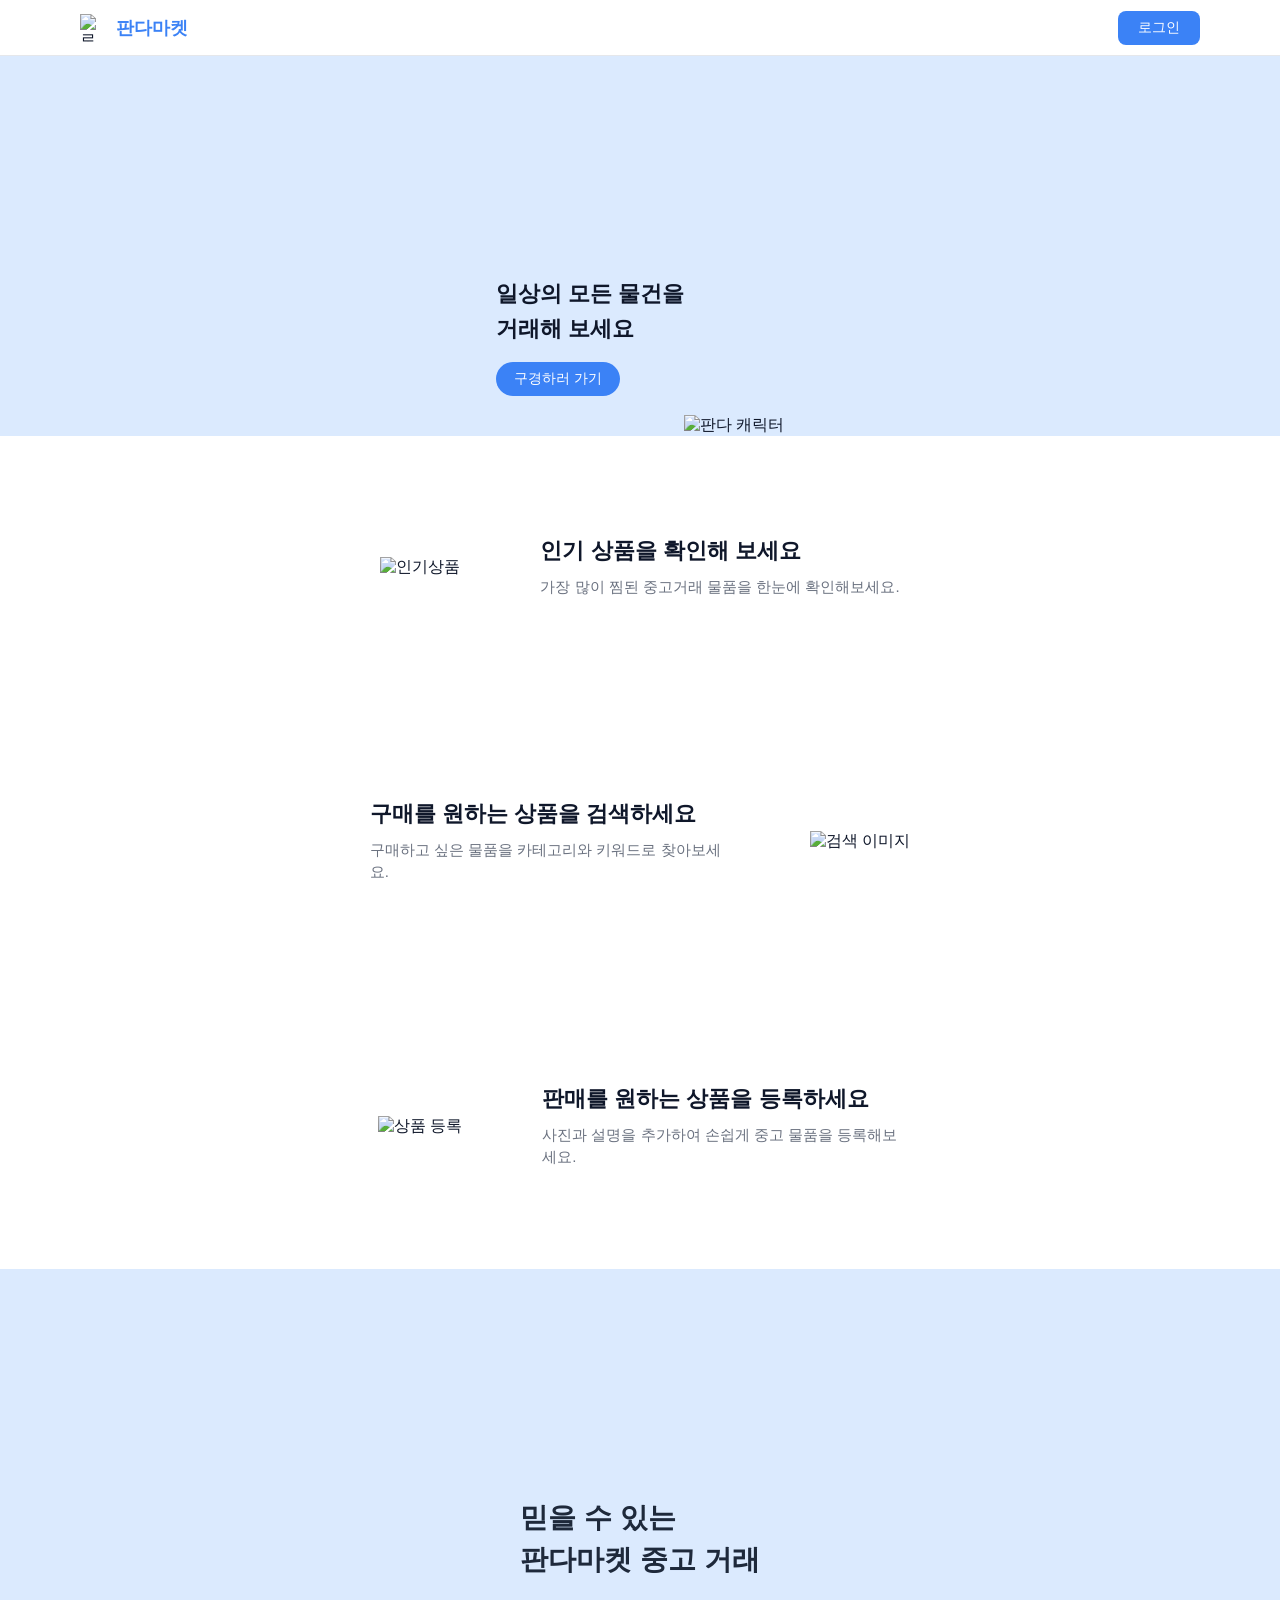
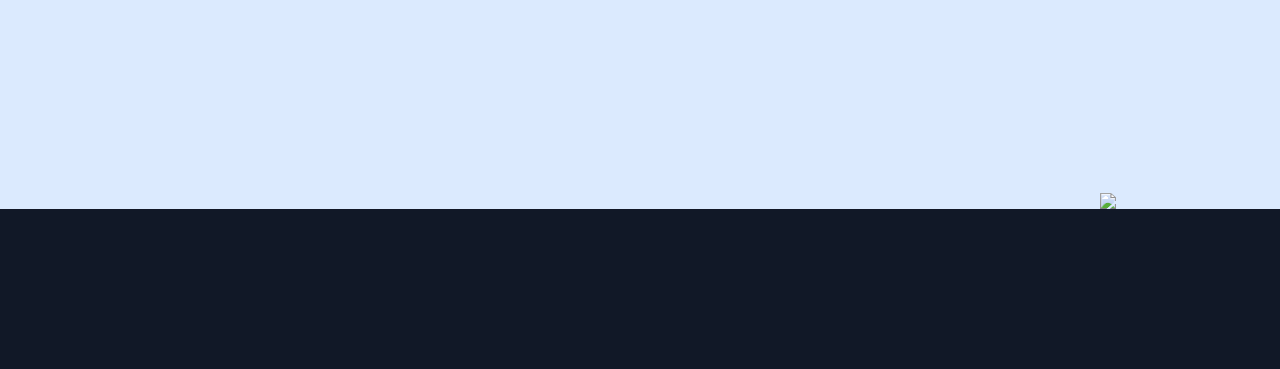
==== index.html @ c72f77fa "sp mission1 basic" ====
<!DOCTYPE html>
<html lang="ko">
<head>
  <meta charset="utf-8" />
  <meta name="viewport" content="width=1920" />
  <link rel="stylesheet" href="style.css">
  <title>판다마켓</title>
</head>
<body>
  

  <nav>
    <div class="nav-left">
      <img src="C:/Users/user/OneDrive/Desktop/sp mission1 main/logo.png" alt="로고">
      <a href="/" class="nav-title">판다마켓</a>
    </div>
    <button class="nav-btn">로그인</button>
  </nav>


  <section class="hero">
    <div class="hero-text">
      <h1>일상의 모든 물건을<br>거래해 보세요</h1>
      <a href="/items" class="btn">구경하러 가기</a>
    </div>
    <div class="hero-image">
      <img src="C:/Users/user/OneDrive/Desktop/sp mission1 main/img1.png" alt="판다 캐릭터">
    </div>
  </section>

 
  <section class="section">
    <div class="img-box">
      <img src="C:/Users/user/OneDrive/Desktop/sp mission1 main/img3.png" alt="인기상품">
    </div>
    <div class="text-box">
      <h2>인기 상품을 확인해 보세요</h2>
      <p>가장 많이 찜된 중고거래 물품을 한눈에 확인해보세요.</p>
    </div>
  </section>


  <section class="section reverse">
    <div class="img-box">
      <img src="C:/Users/user/OneDrive/Desktop/sp mission1 main/img4.png" alt="검색 이미지">
    </div>
    <div class="text-box">
      <h2>구매를 원하는 상품을 검색하세요</h2>
      <p>구매하고 싶은 물품을 카테고리와 키워드로 찾아보세요.</p>
    </div>
  </section>


  <section class="section">
    <div class="img-box">
      <img src="C:/Users/user/OneDrive/Desktop/sp mission1 main/img5.png" alt="상품 등록">
    </div>
    <div class="text-box">
      <h2>판매를 원하는 상품을 등록하세요</h2>
      <p>사진과 설명을 추가하여 손쉽게 중고 물품을 등록해보세요.</p>
    </div>
  </section>

  <!-- 마지막 섹션 -->
  <section class="final">
    <div class="final-text">
      <h2>믿을 수 있는<br>판다마켓 중고 거래</h2>
    </div>
    <div class="final-image">
      <img src="C:/Users/user/OneDrive/Desktop/sp mission1 main/img2.png" >
    </div>
  </section>

  <!-- 마지막 여백 영역 -->
  <div class="bottom-space"></div>

</body>
</html>
---- style.css ----
:root {
  --brand: #3B82F6;
  --brand-hover: #2563EB;
  --hero-bg: #DBEAFE;
  --section-bg: #FFFFFF;
  --text-main: #0F172A;
  --text-sub: #6B7280;
  --border: #E5E7EB;
  --radius: 16px;
  --gap: 80px;
}

* {
  box-sizing: border-box;
  margin: 0;
  padding: 0;
  font-family: "Noto Sans KR", sans-serif;
}

body {
  width: 100%;
  background: #fff;
  color: var(--text-main);
  overflow-x: hidden;
}

/* ---------- NAV ---------- */
nav {
  width: 100%;
  height: 56px;
  background: #fff;
  display: flex;
  justify-content: space-between;
  align-items: center;
  padding: 0 80px;
  border-bottom: 1px solid var(--border);
  position: fixed;
  top: 0;
  left: 0;
  z-index: 10;
}

.nav-left {
  display: flex;
  align-items: center;
  gap: 8px;
}

.nav-left img {
  width: 28px;
  height: 28px;
}

.nav-title {
  font-size: 18px;
  font-weight: 600;
  color: var(--brand);
  text-decoration: none;
  cursor: pointer;
}

.nav-btn {
  background: var(--brand);
  color: #fff;
  border: none;
  border-radius: 8px;
  padding: 8px 20px;
  font-size: 14px;
  cursor: pointer;
}

.nav-btn:hover {
  background: var(--brand-hover);
}

/* ---------- HERO SECTION ---------- */
.hero {
  display: flex;
  justify-content: center;
  align-items: flex-end;
  background: #DBEAFE;
  height: 380px;
  padding: 80px 220px 0 220px;
  margin-top: 56px;
}

.hero-text {
  display: flex;
  flex-direction: column;
  justify-content: center;
  align-items: flex-start;
  margin-right: 10px;
  margin-bottom: 40px;
}

.hero-text h1 {
  font-size: 22px;
  font-weight: 600;
  line-height: 1.6;
  margin-bottom: 16px;
}

.btn {
  display: inline-block;
  padding: 8px 18px;
  background: var(--brand);
  color: #fff;
  border-radius: 50px;
  font-size: 14px;
  text-decoration: none;
  cursor: pointer;
}

.btn:hover {
  background: var(--brand-hover);
}

.hero-image img {
  width: 320px;
  height: auto;
  margin-left: -10px;
}

/* ---------- COMMON SECTIONS ---------- */
.section {
  display: flex;
  justify-content: center;
  align-items: center;
  gap: var(--gap);
  padding: 100px 0;
  background: var(--section-bg);
}

.section.reverse {
  flex-direction: row-reverse;
}

.section img {
  width: 400px;
  height: auto;
}

.text-box {
  max-width: 360px;
}

.text-box h2 {
  font-size: 22px;
  font-weight: 600;
  margin-bottom: 10px;
}

.text-box p {
  font-size: 15px;
  color: var(--text-sub);
  line-height: 1.5;
}

/* ---------- FINAL SECTION ---------- */
.final {
  width: 1920px;
  height: 540px;
  background: #DBEAFE;
  display: flex;
  align-items: center;
  justify-content: center;
  position: relative;
  margin-bottom: 0;
}

.final-text {
  position: absolute;
  left: 520px;
  top: 50%;
  transform: translateY(-50%);
  color: #1E293B;
}

.final-text h2 {
  font-size: 28px;
  font-weight: 700;
  line-height: 1.5;
}

.final-image img {
  position: absolute;
  right: 220px;
  bottom: 0;
  width: 600px;
  height: auto;
}

/* ---------- BOTTOM SPACE ---------- */
.bottom-space {
  width: 1920px;
  height: 160px;
  background: #111827;
  opacity: 1;
  padding-top: 32px;
  padding-right: 400px;
  padding-bottom: 32px;
  padding-left: 400px;
  gap: 10px;
  margin-top: 0;
}
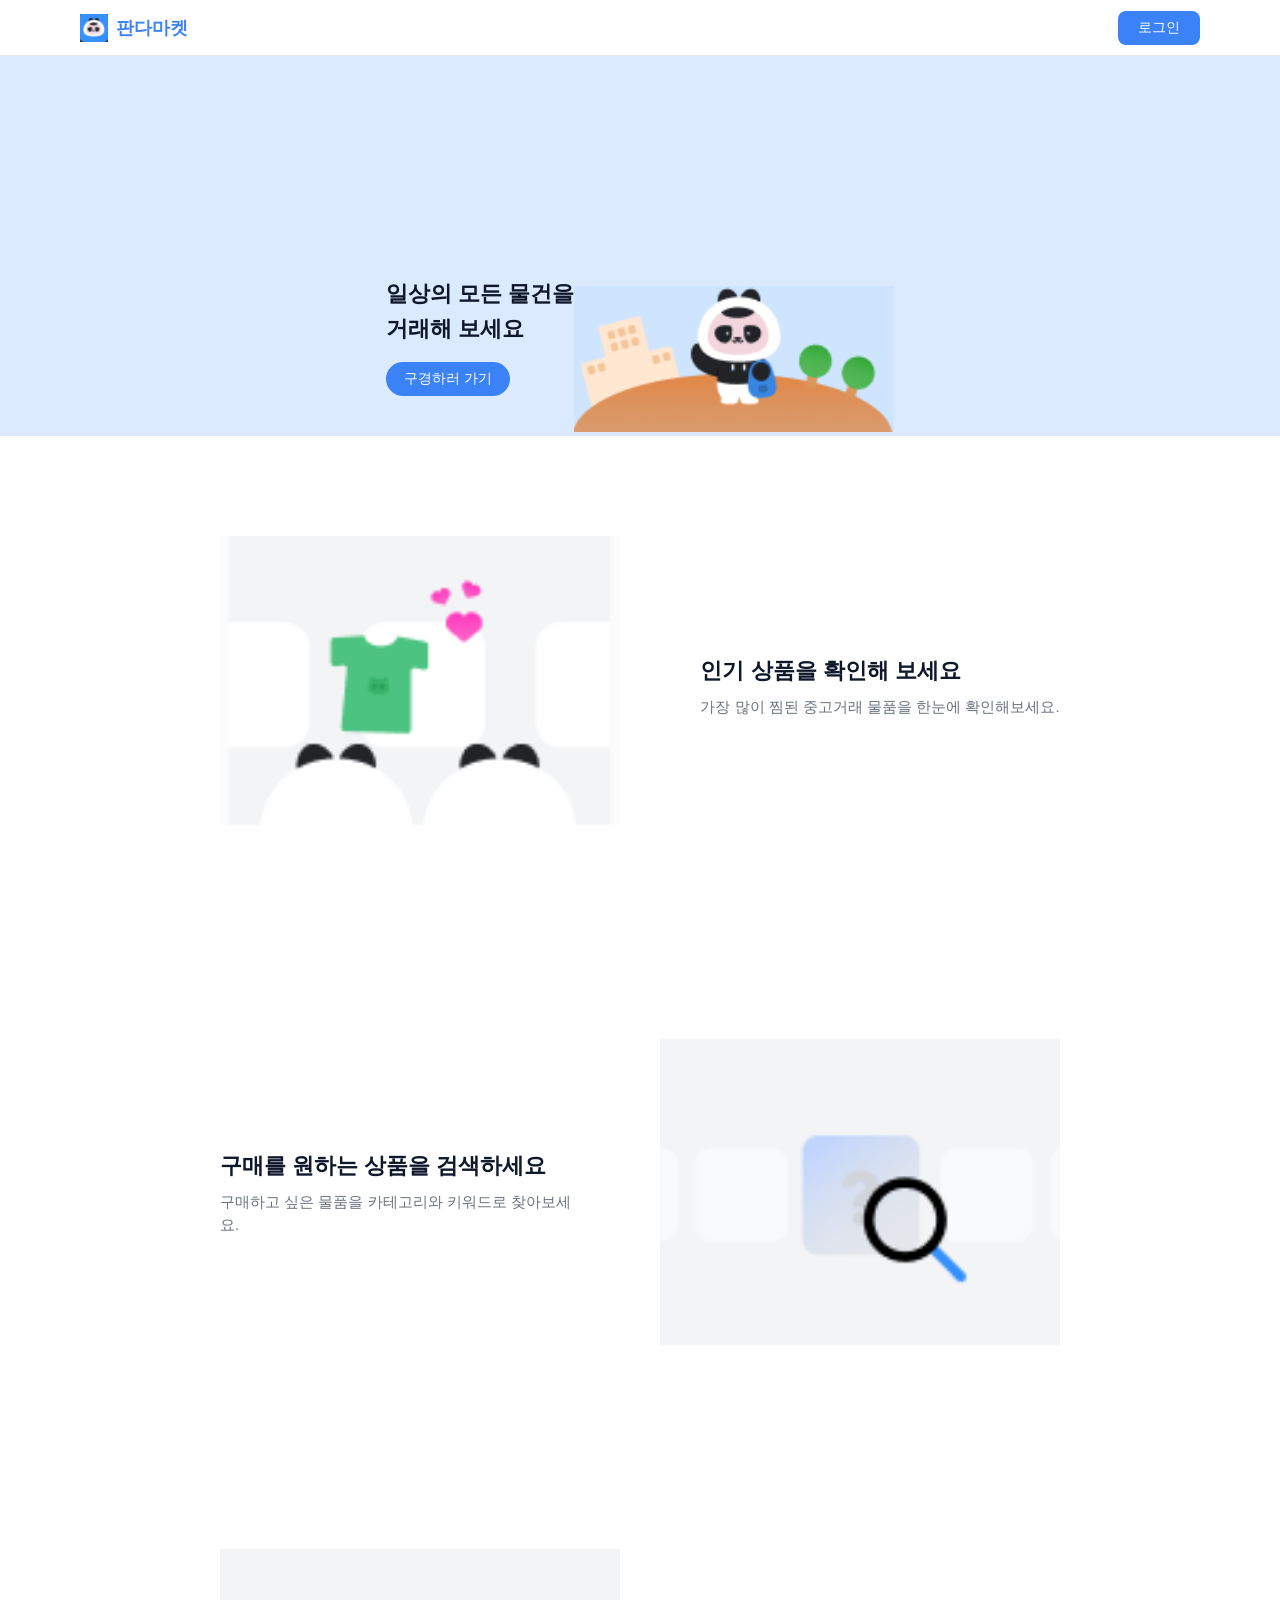
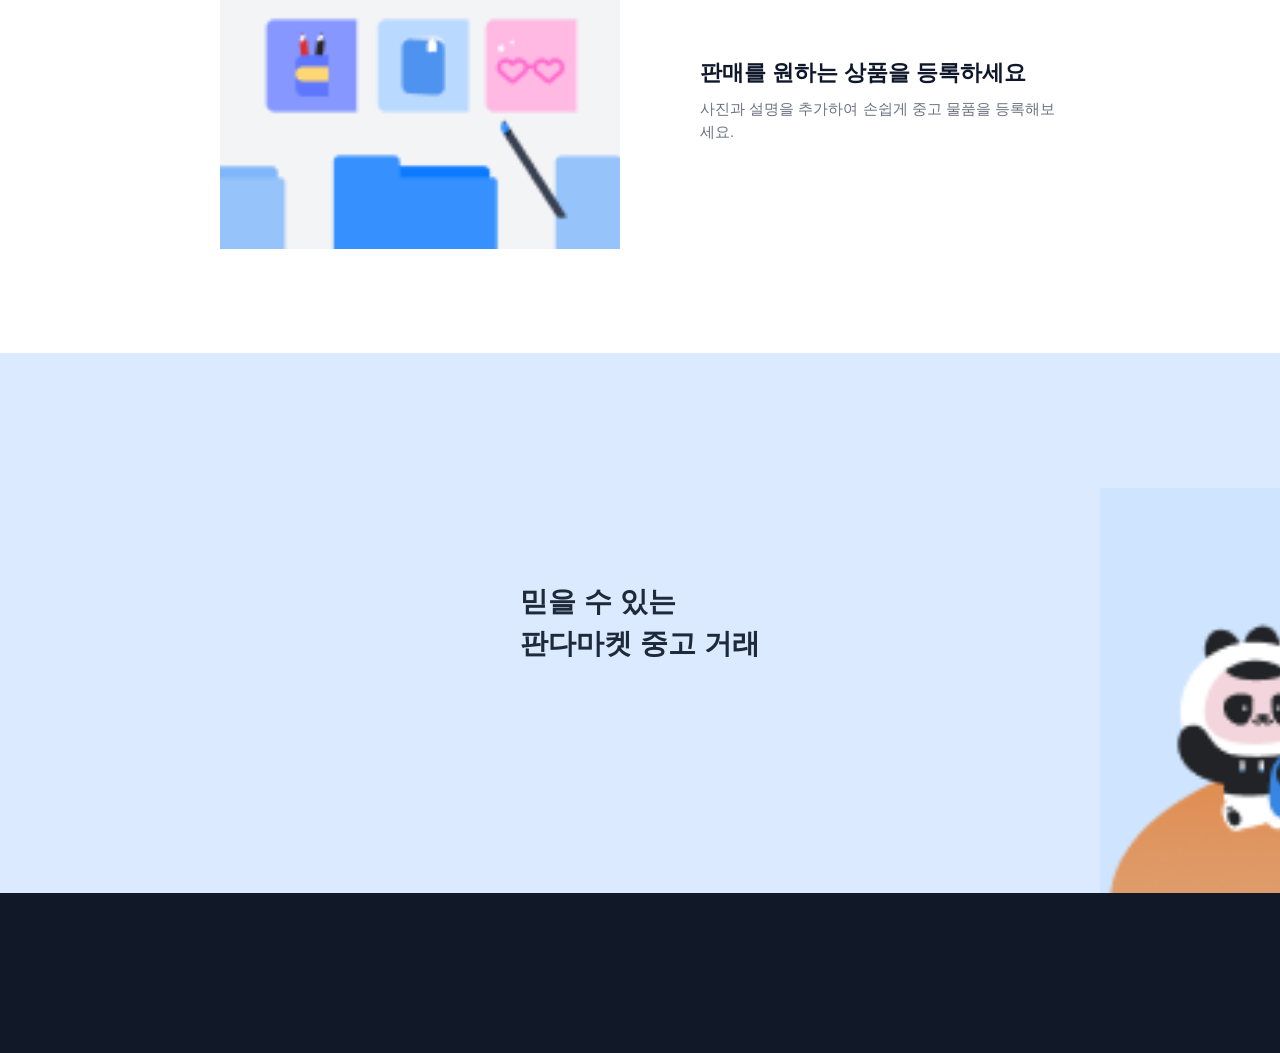
==== commit 9e685feb: "sp mission1 basic" ====
--- a/index.html
+++ b/index.html
@@ -3,35 +3,34 @@
 <head>
   <meta charset="utf-8" />
   <meta name="viewport" content="width=1920" />
+  <title>판다마켓</title>
   <link rel="stylesheet" href="style.css">
-  <title>판다마켓</title>
 </head>
 <body>
-  
-
+  <!-- 네비게이션 -->
   <nav>
     <div class="nav-left">
-      <img src="C:/Users/user/OneDrive/Desktop/sp mission1 main/logo.png" alt="로고">
+      <img src="logo.png">
       <a href="/" class="nav-title">판다마켓</a>
     </div>
     <button class="nav-btn">로그인</button>
   </nav>
 
-
+  <!-- Hero Section -->
   <section class="hero">
     <div class="hero-text">
       <h1>일상의 모든 물건을<br>거래해 보세요</h1>
       <a href="/items" class="btn">구경하러 가기</a>
     </div>
     <div class="hero-image">
-      <img src="C:/Users/user/OneDrive/Desktop/sp mission1 main/img1.png" alt="판다 캐릭터">
+      <img src="img1.png">
     </div>
   </section>
 
- 
+  <!-- 섹션 2 -->
   <section class="section">
     <div class="img-box">
-      <img src="C:/Users/user/OneDrive/Desktop/sp mission1 main/img3.png" alt="인기상품">
+      <img src="img3.png">
     </div>
     <div class="text-box">
       <h2>인기 상품을 확인해 보세요</h2>
@@ -39,10 +38,10 @@
     </div>
   </section>
 
-
+  <!-- 섹션 3 -->
   <section class="section reverse">
     <div class="img-box">
-      <img src="C:/Users/user/OneDrive/Desktop/sp mission1 main/img4.png" alt="검색 이미지">
+      <img src="img4.png">
     </div>
     <div class="text-box">
       <h2>구매를 원하는 상품을 검색하세요</h2>
@@ -50,10 +49,10 @@
     </div>
   </section>
 
-
+  <!-- 섹션 4 -->
   <section class="section">
     <div class="img-box">
-      <img src="C:/Users/user/OneDrive/Desktop/sp mission1 main/img5.png" alt="상품 등록">
+      <img src="img5.png">
     </div>
     <div class="text-box">
       <h2>판매를 원하는 상품을 등록하세요</h2>
@@ -67,12 +66,23 @@
       <h2>믿을 수 있는<br>판다마켓 중고 거래</h2>
     </div>
     <div class="final-image">
-      <img src="C:/Users/user/OneDrive/Desktop/sp mission1 main/img2.png" >
+      <img src="img2.png">
     </div>
   </section>
 
-  <!-- 마지막 여백 영역 -->
   <div class="bottom-space"></div>
 
+  <!-- 클릭 이동 기능 -->
+  <script>
+    document.querySelector('.nav-title').addEventListener('click', () => {
+      window.location.href = '/';
+    });
+    document.querySelector('.btn').addEventListener('click', () => {
+      window.location.href = '/items';
+    });
+    document.querySelector('.nav-btn').addEventListener('click', () => {
+      window.location.href = '/login';
+    });
+  </script>
 </body>
 </html>
--- a/style.css
+++ b/style.css
@@ -73,7 +73,6 @@
   background: var(--brand-hover);
 }
 
-/* ---------- HERO SECTION ---------- */
 .hero {
   display: flex;
   justify-content: center;
@@ -121,7 +120,6 @@
   margin-left: -10px;
 }
 
-/* ---------- COMMON SECTIONS ---------- */
 .section {
   display: flex;
   justify-content: center;
